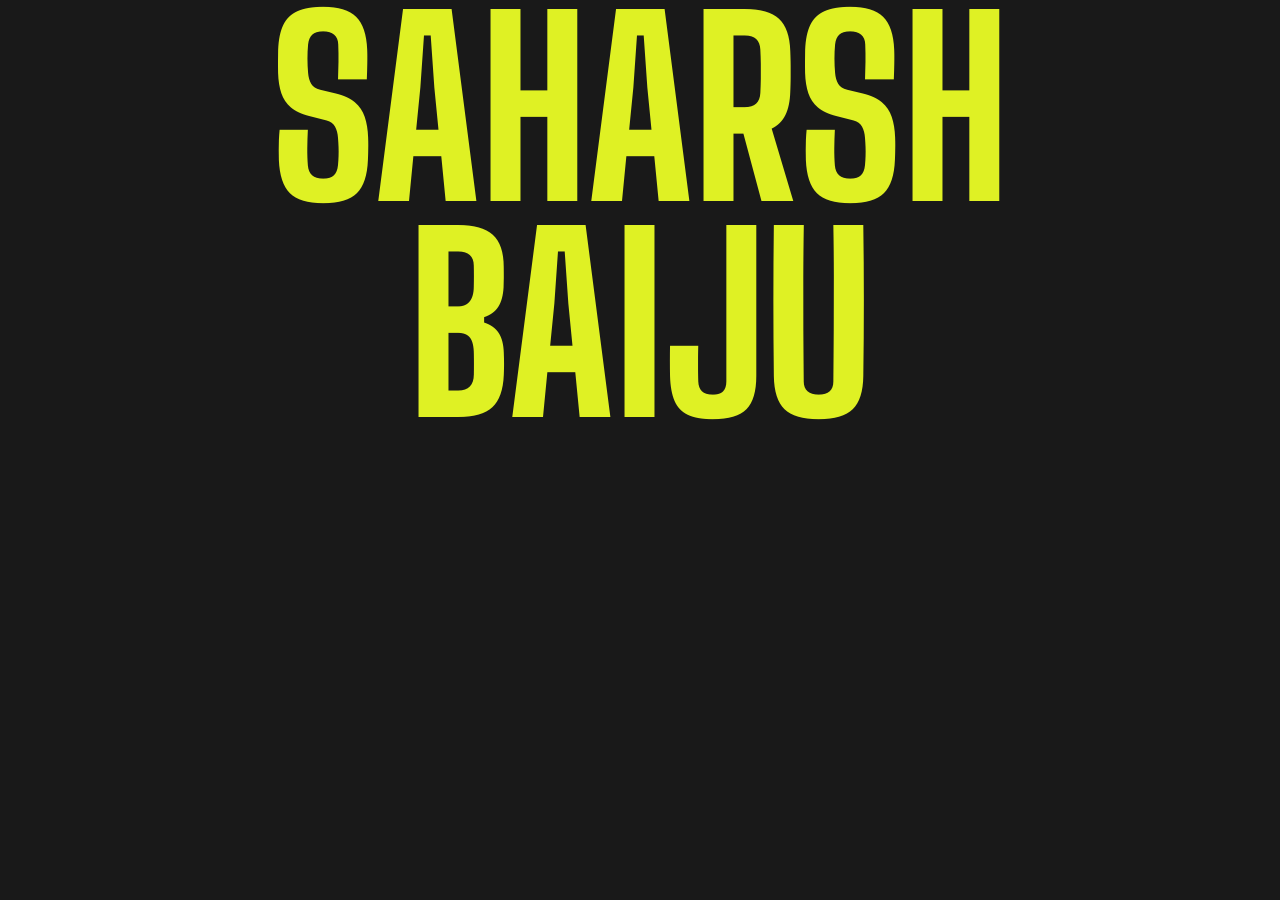
==== index.html @ 1a908688 "name" ====
<!DOCTYPE html>
<html lang="en">
<head>
    <meta charset="UTF-8">
    <meta name="viewport" content="width=device-width, initial-scale=1.0">
    <title>Saharsh Baiju</title>
    <link rel="stylesheet" href="style.css">
</head>
<body>
    <div class="wrapper">
        <nav class="navbar">
            
        </nav>
        <section class="intro">
            <div>
                <!-- <p class="quote">SHAPING SYSTEMS SINCE : 2025</p> -->
                <h1 class="name">SAHARSH</h1>
                <h1 class="name">BAIJU</h1>
            </div>
            
        </section>
        
    </div>
</body>
</html>
---- style.css ----
@import url('https://fonts.googleapis.com/css2?family=Big+Shoulders:opsz,wght@10..72,100..900&family=Doto:wght@100..900&display=swap');
:root{
    --dark-background:#191919;
    --main-text:#DFF124;
}
.lightmode{
    --dark-background:#F0F0F0;
    --main-text:#1f67f1;
}
body{
    margin:0;
    background:var(--dark-background);
}
.intro{
    height: 100vh;
    display: flex;
    flex-direction: column;
}
.wrapper{
    overflow-x:hidden;
    display: block;
    
}

.name{
    color: var(--main-text);
    font-family: "Big Shoulders", sans-serif;
    font-optical-sizing: auto;
    font-weight: 500;
    font-size:240px;
    text-align: center;
    font-weight: bold;
    font-style: normal;
    margin: 0;
    line-height:0.9;

}

@media screen and (max-width:800px) {
    .name{
        font-size: 120px;
    }
}
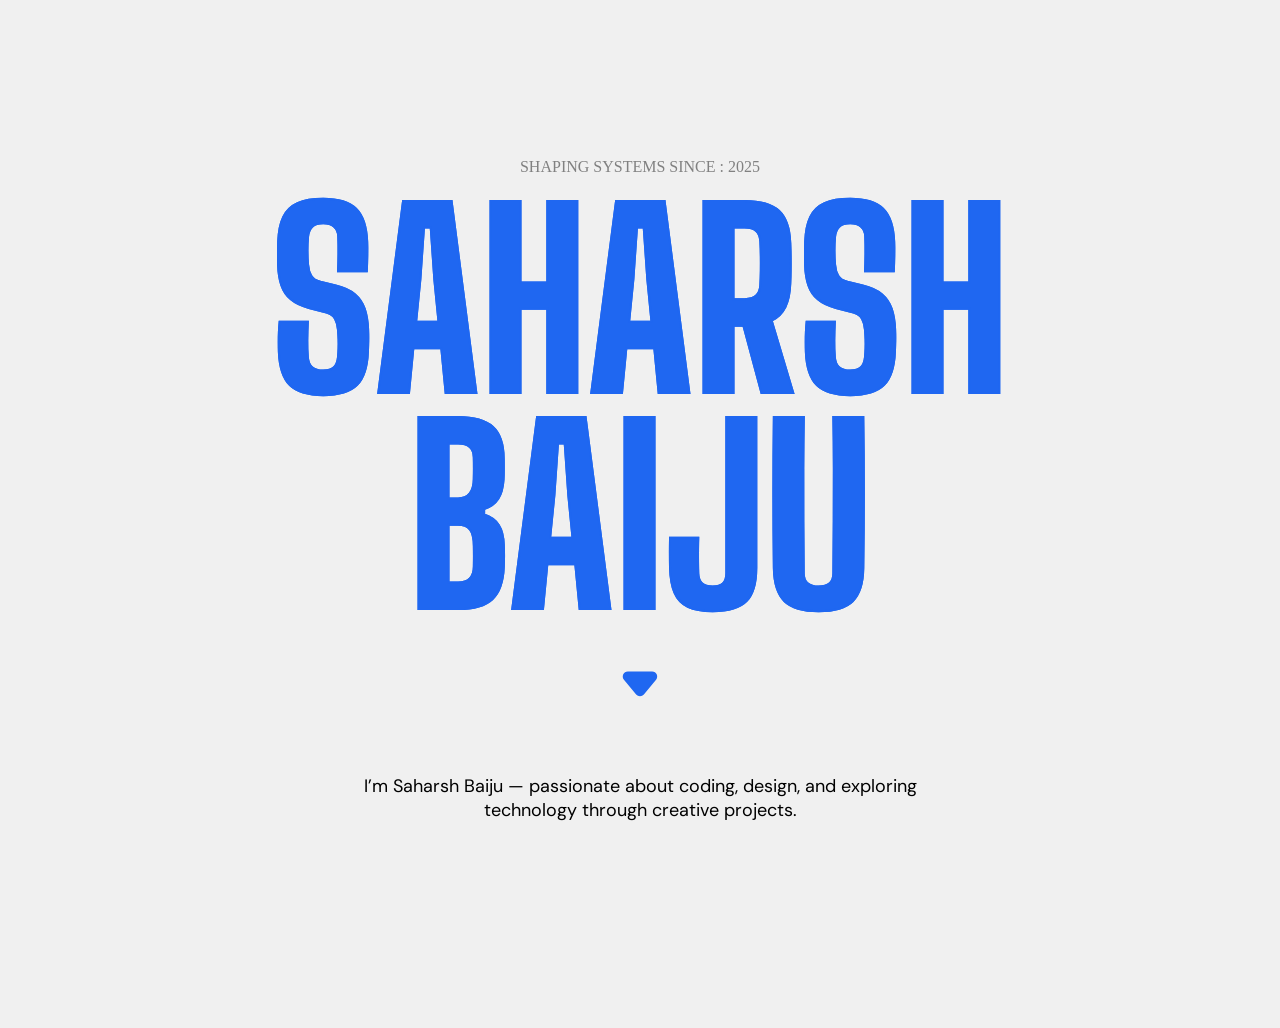
==== commit b9f9b1eb: "home page" ====
--- a/index.html
+++ b/index.html
@@ -6,17 +6,36 @@
     <title>Saharsh Baiju</title>
     <link rel="stylesheet" href="style.css">
 </head>
-<body>
+<body class="lightmode">
+    
+    <div class="loader">
+        <svg width="295" height="338" viewBox="0 0 295 338" fill="none" xmlns="http://www.w3.org/2000/svg">
+            <path d="M0.177144 243.303C-0.0152154 243.673 -0.0525978 244.104 0.0732203 244.502C0.199038 244.9 0.47775 245.232 0.848043 245.424C1.21834 245.616 1.64988 245.654 2.04773 245.528C2.44559 245.402 2.77716 245.123 2.96952 244.753C2.96952 244.753 2.96952 244.753 2.96952 244.753C4.53021 241.827 5.76159 238.736 6.9502 235.72C6.96584 235.68 6.98154 235.64 6.9973 235.6C9.18773 229.932 11.3495 224.275 13.5652 218.632C17.8547 207.682 22.248 196.684 26.6301 185.751C26.7343 185.491 26.8392 185.23 26.9446 184.967C44.2911 141.845 61.7552 98.7061 79.8244 55.8576C80.176 55.0288 80.522 54.2145 80.8622 53.4152C86.6773 40.0451 92.1266 26.3528 99.2036 13.9607C99.7643 13.0572 100.32 12.2163 100.94 11.3366C101.642 10.3346 102.35 9.3489 103.091 8.36812C103.424 7.92667 103.762 7.4831 104.102 7.02925C104.272 6.80122 104.442 6.57246 104.619 6.32334C104.8 6.04697 104.953 5.90568 105.22 5.30358C105.318 5.04527 105.391 4.83108 105.455 4.56468C105.497 4.38926 105.528 4.21244 105.538 4.00991C105.544 3.87117 105.569 3.33122 105.22 2.85036C105.019 2.55529 104.636 2.30695 104.314 2.23397C103.947 2.15243 103.832 2.18222 103.661 2.19577C103.349 2.23586 103.122 2.33327 103.001 2.38482C102.857 2.44771 102.723 2.51787 102.59 2.59491C102.488 2.65403 102.391 2.71487 102.29 2.78094C101.526 3.29379 100.892 3.85586 100.316 4.36904C99.1169 5.45104 98.0089 6.55767 96.9123 7.67613C94.7219 9.91896 92.61 12.2093 90.5162 14.5196C86.3421 19.1372 82.2421 23.837 78.232 28.5733C78.1243 28.7009 78.017 28.8283 77.9101 28.9556C70.0514 38.4014 62.9483 48.5319 57.8282 59.8396C57.8225 59.853 57.8169 59.8663 57.8112 59.8797C56.754 62.6294 55.7269 65.7445 57.4148 69.0212C57.4269 69.0395 57.4392 69.0577 57.4515 69.0758C58.8018 71.4552 62.3285 72.0573 64.5507 71.1254C66.9013 70.3293 68.8555 68.9873 70.7072 67.593C74.2388 64.9305 78.0977 60.9281 80.3662 58.8676C80.2878 58.8897 80.096 58.8934 79.9487 58.8324C79.7998 58.7739 79.7344 58.703 79.7138 58.6832C79.677 58.6391 79.7383 58.7273 79.7792 58.8388C79.8725 59.0737 79.9592 59.4047 80.032 59.7452C80.4029 61.5885 80.4473 63.6452 80.5523 65.6566C80.5884 66.409 80.627 67.1633 80.6812 67.9224C81.3735 78.4426 82.0263 89.0625 83.292 99.6069C83.3645 100.219 83.4402 100.843 83.5163 101.455C85.7274 119.151 89.1205 136.624 92.8211 154.013C92.9001 154.382 92.9796 154.754 93.0595 155.126C97.5228 175.782 102.369 196.334 107.641 216.797C107.903 217.802 108.165 218.804 108.425 219.784C108.448 219.873 108.471 219.96 108.494 220.048C110.527 227.153 112.733 234.084 116.276 240.95C116.278 240.954 116.281 240.958 116.284 240.962C116.421 241.163 116.569 241.367 116.76 241.574C116.96 241.768 117.155 242.028 117.699 242.169C117.974 242.238 118.349 242.163 118.569 242.018C118.794 241.877 118.918 241.725 119.017 241.596C119.209 241.335 119.312 241.117 119.416 240.921C119.51 240.742 119.528 240.532 119.467 240.339C119.406 240.146 119.271 239.985 119.091 239.891C118.912 239.798 118.702 239.779 118.509 239.84C118.316 239.901 118.155 240.036 118.061 240.216C118.061 240.216 118.061 240.216 118.061 240.216C117.961 240.409 117.866 240.586 117.796 240.678C117.763 240.724 117.736 240.739 117.774 240.713C117.806 240.684 117.952 240.654 118.011 240.674C118.123 240.716 117.975 240.651 117.88 240.535C117.773 240.419 117.657 240.266 117.548 240.104C117.546 240.101 117.543 240.098 117.541 240.094C114.349 233.897 113.657 226.183 111.7 219.203C111.677 219.115 111.654 219.028 111.631 218.94C111.375 217.964 111.116 216.966 110.858 215.965C105.651 195.559 100.862 175.003 96.4123 154.407C96.3326 154.035 96.2534 153.665 96.1746 153.296C92.4842 135.958 89.1081 118.566 86.9161 101.032C86.8407 100.425 86.765 99.8076 86.6921 99.2011C85.4173 88.745 84.5975 78.2547 83.7801 67.6835C83.7166 66.9175 83.6333 66.1561 83.535 65.392C83.2593 63.3341 82.9516 61.3311 82.4682 59.1889C82.3658 58.7728 82.2601 58.3654 82.0555 57.8813C81.9444 57.6368 81.8364 57.3821 81.5394 57.0427C81.3915 56.8811 81.173 56.6845 80.8435 56.5552C80.5167 56.4222 80.1236 56.4187 79.8571 56.4822C75.1164 60.0174 73.1196 63.1424 69.4331 65.9633C66.2465 68.5477 61.2392 71.6097 59.0006 68.0129C58.9948 68.0044 58.989 67.9958 58.9831 67.9869C57.9321 66.1075 58.5992 63.0417 59.6342 60.6565C59.6393 60.6446 59.6445 60.6326 59.6497 60.6206C64.6857 49.6931 71.7686 39.6133 79.6002 30.3882C79.7068 30.2636 79.8139 30.1389 79.9214 30.014C83.9533 25.3441 88.1148 20.716 92.3402 16.1996C94.4588 13.9406 96.5974 11.7047 98.7869 9.54341C99.8801 8.46809 100.987 7.40441 102.124 6.41627C102.657 5.95534 103.285 5.43523 103.799 5.10844C103.917 5.03282 104.053 4.95964 104.1 4.94277C104.117 4.93326 104.131 4.94358 103.997 4.96466C103.921 4.96888 103.868 4.99258 103.619 4.93767C103.397 4.89 103.095 4.69675 102.949 4.47959C102.696 4.10629 102.751 3.86843 102.742 3.86756C102.744 3.83086 102.744 3.84943 102.73 3.90004C102.709 3.98057 102.668 4.10473 102.599 4.27622C102.635 4.19457 102.578 4.30832 102.524 4.38453C102.466 4.47158 102.396 4.56963 102.321 4.67146C102.17 4.87655 102.006 5.09006 101.839 5.30546C101.504 5.73649 101.156 6.17735 100.813 6.61684C100.046 7.59547 99.2753 8.56948 98.5172 9.56423C97.8446 10.4411 97.1848 11.3652 96.5856 12.3298C89.1823 25.2745 83.854 38.7426 77.9871 52.1904C77.6459 52.9908 77.2989 53.8063 76.9465 54.6361C58.8379 97.5241 41.3472 140.642 23.9926 183.783C23.8871 184.046 23.7822 184.308 23.6779 184.568C19.2938 195.505 14.9119 206.514 10.6261 217.482C8.41511 223.127 6.23995 228.83 4.06657 234.454C4.051 234.494 4.03549 234.534 4.02004 234.573C2.8377 237.572 1.665 240.515 0.177144 243.303Z" fill="#DDFF11"/>
+            <path d="M118.769 174.558C118.946 174.305 119.015 173.992 118.962 173.688C118.908 173.383 118.736 173.113 118.483 172.935C118.23 172.758 117.917 172.688 117.612 172.742C117.308 172.796 117.038 172.968 116.86 173.221C116.86 173.221 116.86 173.221 116.86 173.221C112.563 180.514 112.11 188.679 112.81 196.611C112.821 196.709 112.833 196.807 112.844 196.904C112.87 197.096 112.911 197.328 113.078 197.619C113.232 197.906 113.623 198.233 113.998 198.318C114.753 198.474 115.087 198.242 115.38 198.116C115.935 197.814 116.28 197.471 116.603 197.041C116.662 196.96 116.719 196.876 116.773 196.787C118.978 190.012 118.62 184.282 119.308 178.097C119.32 177.956 119.331 177.814 119.343 177.672C119.357 177.506 119.366 177.416 119.384 177.299C119.386 177.268 119.413 177.191 119.371 177.328C119.364 177.346 119.356 177.369 119.343 177.398C119.336 177.413 119.329 177.429 119.32 177.447C119.302 177.483 119.268 177.546 119.216 177.617C119.115 177.75 118.891 178.028 118.403 178.124C118.175 178.172 117.889 178.13 117.74 178.073C117.596 178.023 117.485 177.956 117.401 177.895C117.078 177.637 117.062 177.507 117.019 177.441C117.002 177.403 116.996 177.388 116.991 177.375C116.976 177.326 117.021 177.507 117.037 177.609C117.061 177.743 117.081 177.871 117.102 178.019C117.185 178.593 117.253 179.188 117.32 179.788C117.453 180.998 117.574 182.201 117.704 183.42C117.835 184.637 117.969 185.852 118.133 187.086C118.216 187.702 118.304 188.315 118.416 188.951C118.472 189.265 118.534 189.586 118.614 189.925C118.724 190.3 118.701 190.518 119.099 191.222C119.3 191.522 119.59 191.877 120.135 192.112C120.681 192.361 121.405 192.271 121.8 192.067C122.612 191.649 122.866 191.195 123.151 190.802C123.647 190.033 123.924 189.327 124.188 188.608C124.447 187.882 124.662 187.157 124.858 186.434C126.938 178.038 127.876 169.708 129.075 161.327C129.154 160.75 129.235 160.154 129.315 159.562C130.139 153.498 130.913 147.413 131.666 141.337C133.589 125.758 135.389 110.167 137.066 94.569C137.096 94.2899 137.125 94.0119 137.155 93.7353C138.716 78.8105 140.282 63.8748 140.864 48.826C140.866 48.7628 140.868 48.6999 140.87 48.637C141.013 42.3532 141.274 36.109 139.988 29.6757C139.981 29.6486 139.975 29.6217 139.968 29.595C139.769 28.8479 139.602 28.1092 139.028 27.2452C138.764 26.8454 138.095 26.2065 137.212 26.2643C136.395 26.3322 135.983 26.6944 135.629 26.9619C135.553 27.0242 135.481 27.0861 135.411 27.1494C130.89 31.9053 129.765 37.7935 127.789 43.2344C127.742 43.3811 127.694 43.5288 127.646 43.6776C124.707 53.2169 123.202 62.96 121.974 72.7132C121.939 73.0069 121.903 73.3024 121.868 73.5996C119.946 90.0198 119.439 106.54 119.747 123.027C119.757 123.561 119.769 124.098 119.781 124.638C120.218 142.424 121.488 160.151 123.062 177.836C123.134 178.64 123.21 179.436 123.286 180.214C123.654 183.881 124.028 187.496 124.549 191.186C124.612 191.611 124.681 192.042 124.772 192.496C124.817 192.719 124.868 192.953 124.947 193.222C124.992 193.366 125.031 193.499 125.135 193.716C125.19 193.824 125.257 193.958 125.417 194.14C125.556 194.318 125.974 194.595 126.32 194.625C127.306 194.871 128.762 194.11 129.163 193.294C129.658 192.495 129.818 191.791 129.974 191.106C130.255 189.744 130.354 188.466 130.472 187.201C130.694 184.678 130.906 182.21 131.474 179.87C131.595 179.369 131.745 178.878 131.918 178.403C132.278 177.42 132.751 176.458 133.259 175.613C133.491 175.213 133.851 174.767 133.947 174.715C134.27 174.478 134.53 174.437 134.5 174.45C134.488 174.452 134.461 174.431 134.506 174.465C134.548 174.498 134.633 174.596 134.712 174.728C135.055 175.298 135.296 176.287 135.446 177.23C135.748 179.166 135.815 181.226 135.834 183.279C135.969 187.584 135.261 190.945 135.891 196.354C136.098 196.919 136.924 197.491 137.533 197.481C138.142 197.511 138.542 197.337 138.874 197.17C139.582 196.786 140.011 196.28 140.361 195.747C140.608 195.358 140.843 194.958 141.07 194.561C144.832 187.841 145.371 180.044 147.398 173.608C147.435 173.515 147.467 173.439 147.491 173.385C147.514 173.325 147.585 173.213 147.496 173.353C147.479 173.375 147.457 173.406 147.418 173.449C147.413 173.453 147.35 173.534 147.208 173.634C147.07 173.727 146.797 173.895 146.349 173.862C145.899 173.846 145.488 173.465 145.439 173.378C145.325 173.234 145.273 173.117 145.239 173.03C145.175 172.854 145.172 172.773 145.165 172.718C145.157 172.595 145.164 172.62 145.161 172.635C145.159 172.661 145.146 172.763 145.136 172.826C144.168 177.71 142.763 182.829 141.571 187.872C141.292 189.068 141.175 190.233 141.143 191.41C141.126 192.173 141.148 192.937 141.246 193.732C141.325 194.322 141.433 194.926 141.766 195.616C141.94 195.958 142.174 196.345 142.642 196.692C143.097 197.048 143.863 197.201 144.4 197.071C144.539 197.043 144.667 197.005 144.781 196.963C146.373 196.225 146.867 195.308 147.543 194.357C147.636 194.213 147.725 194.066 147.81 193.916C148.382 192.911 148.827 191.856 149.174 190.784C150.63 185.234 151.174 180.75 148.998 174.047C148.452 173.616 148.197 173.171 146.914 172.888C146.545 172.841 146.101 172.881 145.67 173.134C145.239 173.396 145.042 173.693 144.888 173.985C144.759 174.242 144.696 174.456 144.644 174.686C144.603 174.871 144.577 175.055 144.56 175.242C145.076 182.891 147.429 188.776 150.466 195.403C150.679 195.876 151.583 196.371 152.131 196.268C152.679 196.217 152.961 196.039 153.206 195.896C153.672 195.598 153.954 195.299 154.221 195.004C154.742 194.412 155.128 193.815 155.484 193.206C155.977 192.362 156.37 191.473 156.716 190.632C157.221 189.397 157.661 188.166 158.096 186.942C161.458 177.26 164.446 167.549 167.502 157.807C168.09 155.919 168.689 153.993 169.293 152.043C180.361 116.234 191.27 80.3213 202.062 44.4361C202.495 42.9932 202.892 41.6657 203.317 40.2343C206.311 29.2073 210.529 18.8076 211.428 6.6985C211.337 5.22972 211.016 3.84767 210.354 2.4728C210.309 2.38227 210.261 2.29071 210.212 2.20026C209.721 1.18324 208.402 0.0846457 207.065 0.0302584C206.62 -0.0108876 206.176 -0.0087676 205.739 0.0287993C204.682 0.120575 203.704 0.415788 202.8 0.778198C193.005 5.8608 186.509 13.7637 178.808 20.5755C177.938 21.3871 177.079 22.2378 176.271 23.1482C173.807 25.9234 172.027 29.0249 170.189 32.023C169.621 32.9642 169.059 33.9128 168.502 34.863C164.684 41.4117 160.99 48.0104 157.424 54.6993C156.965 55.5646 156.508 56.436 156.061 57.3181C152.614 63.8509 150.942 71.0558 149.204 78.0185C149.004 78.8394 148.802 79.6781 148.601 80.5205C144.854 96.4295 141.409 112.384 138.255 128.421C138.134 129.043 138.019 129.652 137.909 130.249C135.654 141.617 134.968 154.074 138.002 165.254C138.096 165.824 138.22 166.392 138.389 166.962C138.848 168.59 139.852 170.207 141.115 171.33C141.573 171.753 142.08 172.104 142.652 172.381C143.192 172.639 143.8 172.823 144.466 172.856C145.155 172.887 145.779 172.747 146.334 172.572C148.588 171.78 150.152 170.483 151.858 169.568C152.201 169.374 152.49 169.287 152.635 169.297C152.808 169.292 153.08 169.485 153.404 169.863C153.685 170.178 153.951 170.498 154.225 170.813C159.84 177.763 159.572 188.228 161.317 197.542C161.339 197.68 161.363 197.81 161.392 197.937C161.407 198 161.422 198.062 161.44 198.124C161.46 198.2 161.49 198.297 161.522 198.384C161.6 198.566 161.622 198.715 161.931 199.085C162.085 199.242 162.265 199.438 162.724 199.568C163.152 199.686 163.601 199.556 163.785 199.46C168.604 190.324 168.591 183.348 168.839 174.708C168.81 174.354 168.691 173.686 168.029 173.239C167.371 172.835 166.843 172.941 166.502 173.003C165.805 173.174 165.388 173.439 164.932 173.787C164.369 174.238 163.792 174.863 163.492 175.711C163.395 175.987 163.335 176.281 163.314 176.57C163.244 177.521 163.582 178.492 164.244 179.199C164.535 179.512 164.883 179.76 165.242 179.938C165.743 180.186 166.256 180.378 166.758 180.541C167.693 180.844 168.598 181.064 169.386 181.307C170.24 181.567 170.879 181.9 171.248 182.393C171.904 183.236 172.28 184.49 172.523 185.779C173.156 189.327 172.924 193.18 173.066 197.081C173.084 197.293 173.058 197.451 173.218 197.906C173.267 198.021 173.328 198.177 173.52 198.389C173.688 198.595 174.157 198.855 174.556 198.828C175.317 198.748 175.411 198.496 175.568 198.39C176.021 197.923 176.107 197.673 176.28 197.37C176.577 196.792 176.793 196.242 176.989 195.67C177.088 195.38 177.187 195.072 177.275 194.763C177.623 193.534 177.795 192.335 177.954 191.15C178.346 188.07 178.556 185.033 178.785 181.973C178.888 180.573 178.989 179.17 179.093 177.768C180.22 162.301 180.978 146.852 181.664 131.37C181.715 130.213 181.766 129.041 181.815 127.879C182.673 107.396 183.38 86.9117 183.779 66.4177C183.794 65.5394 183.808 64.6809 183.819 63.835C183.621 58.9298 184.806 54.7332 182.778 49.0248C182.103 48.2456 181.061 47.5791 179.736 47.7923C179.54 47.8288 179.343 47.8897 179.155 47.9749C178.032 48.4985 177.532 49.4948 177.188 50.2676C176.006 53.3766 175.634 56.2892 174.988 59.2508C174.837 60.0002 174.701 60.7521 174.576 61.5054C173.014 71.4367 172.479 81.3816 172.13 91.3319C172.111 91.9259 172.094 92.5358 172.078 93.1413C171.599 113.791 171.906 134.428 172.698 155.051C172.711 155.357 172.723 155.662 172.736 155.965C173.321 169.311 174.149 182.658 175.849 195.967C175.865 196.084 175.881 196.197 175.896 196.307C176.067 197.415 176.182 198.426 176.572 199.713C176.608 199.812 176.641 199.905 176.715 200.05C176.75 200.114 176.809 200.229 176.938 200.37C177.031 200.466 177.146 200.58 177.389 200.675C177.675 200.807 178.158 200.727 178.335 200.604C178.553 200.48 178.658 200.338 178.707 200.276C178.763 200.2 178.804 200.127 178.83 200.076C178.874 199.989 178.907 199.899 178.925 199.844C178.966 199.723 178.987 199.63 179.008 199.537C179.081 199.189 179.111 198.909 179.144 198.618C179.205 198.044 179.247 197.496 179.293 196.947C179.305 196.801 179.317 196.659 179.328 196.512C179.762 191.728 180.041 186.74 181.259 182.368C181.318 182.19 181.392 182.013 181.47 181.86C181.73 181.313 182.306 180.884 182.384 180.904C182.399 180.902 182.342 180.916 182.303 180.906C185.606 181.54 187.188 185.519 187.9 189.259C188.275 191.174 188.481 193.147 188.644 195.156C188.726 196.161 188.794 197.173 188.885 198.21C188.933 198.734 188.984 199.257 189.071 199.82C189.114 200.097 189.169 200.404 189.258 200.725C189.315 200.923 189.354 201.058 189.475 201.32C189.536 201.446 189.605 201.573 189.712 201.716C189.848 201.898 190.043 202.103 190.34 202.258C190.975 202.589 191.644 202.607 192.16 202.525C194.236 202.071 195.234 200.87 196.21 199.734C196.418 199.474 196.619 199.207 196.812 198.936C202.243 190.232 202.173 180.575 203.599 171.415C203.621 171.24 203.642 171.064 203.663 170.886C205.696 152.241 206.272 133.61 206.705 114.95C206.706 114.862 206.708 114.775 206.71 114.687C206.986 98.6864 206.731 82.6926 205.277 66.7124C205.246 66.3882 205.214 66.0712 205.182 65.7615C204.512 61.7637 205.133 58.0634 202.094 53.6612C201.645 53.2559 200.877 53.0123 200.312 53.0479C197.66 53.3943 196.601 55.0039 195.378 56.3121C195.12 56.6225 194.872 56.9389 194.633 57.2606C192.407 60.178 191.602 63.6962 190.89 66.9202C190.8 67.3488 190.715 67.7733 190.63 68.208C188.875 77.5246 187.818 86.8785 187.003 96.2625C186.955 96.8371 186.908 97.403 186.862 97.9784C185.855 110.691 185.383 123.507 186.43 136.312C186.493 137.076 186.564 137.842 186.64 138.605C187.699 149.417 190.202 159.991 192.758 170.393C192.974 171.286 193.188 172.176 193.397 173.063C195.145 180.277 196.538 187.469 198.499 194.808C198.757 195.639 199.044 196.43 199.573 197.393C199.693 197.599 199.853 197.855 200.112 198.115C201.092 199.122 202.667 199.355 203.867 198.881C207.303 197.229 207.712 194.061 208.364 191.577C208.898 188.974 209.097 186.39 209.203 183.819C209.243 182.793 209.25 181.769 209.24 180.748C209.225 179.601 209.03 178.54 208.74 177.493C208.392 176.396 208.128 175.365 207.074 174.211C206.735 173.868 206.164 173.571 205.602 173.55C203.551 173.687 202.96 174.843 202.196 175.702C201.392 176.77 200.783 177.989 200.441 179.301C200.171 180.471 199.949 181.624 200.449 183.098C200.731 183.92 201.646 185.12 202.946 185.209C204.156 185.301 204.989 184.855 205.73 184.458C207.192 183.608 208.326 182.571 209.438 181.519C211.632 179.43 213.595 177.035 215.557 175.094C215.653 175.004 215.772 174.9 215.848 174.842C215.888 174.811 215.931 174.78 215.941 174.775C215.954 174.764 215.945 174.79 215.773 174.836C216.25 174.723 216.678 174.71 216.815 174.758C216.878 174.783 216.79 174.749 216.764 174.703C216.739 174.662 216.775 174.715 216.781 174.863C216.814 175.485 216.461 176.594 216.079 177.546C215.288 179.507 214.251 181.495 213.247 183.474C211.319 187.529 208.786 191.229 208.327 196.501C208.332 196.768 208.356 197.151 208.647 197.592C208.941 198.046 209.489 198.292 209.828 198.337C210.525 198.429 210.85 198.278 211.178 198.176C211.8 197.944 212.254 197.652 212.699 197.317C212.988 197.096 213.26 196.851 213.519 196.563C214.344 195.611 214.742 194.656 215.144 193.723C216.858 189.357 217.652 185.022 218.63 180.705C218.681 180.464 218.732 180.234 218.77 179.901C218.778 179.804 218.79 179.726 218.784 179.532C218.782 179.485 218.779 179.428 218.765 179.337C218.75 179.256 218.74 179.133 218.628 178.894C218.592 178.815 218.445 178.541 218.17 178.346C217.914 178.134 217.364 178.016 217.051 178.098C216.794 178.149 216.634 178.24 216.519 178.314C216.424 178.376 216.373 178.421 216.322 178.467C216.015 178.777 216.03 178.826 215.956 178.932C215.904 179.022 215.865 179.097 215.831 179.165C215.572 179.698 215.422 180.127 215.266 180.61C215.263 180.62 215.26 180.63 215.257 180.639C214.961 181.597 214.788 182.536 214.673 183.47C214.382 185.962 214.444 188.41 214.711 190.845C214.755 191.222 214.865 191.704 215.243 192.175C215.616 192.653 216.245 192.928 216.707 192.978C217.654 193.072 218.218 192.803 218.741 192.563C219.123 192.373 219.454 192.151 219.762 191.906C220.481 191.332 221.136 190.693 221.75 190.024C226.399 184.738 227.876 177.86 227.443 171.042C227.43 170.957 227.43 170.912 227.377 170.722C227.354 170.649 227.326 170.56 227.253 170.423C227.215 170.354 227.166 170.272 227.085 170.174C227.031 170.114 227.038 170.109 226.896 169.983C226.759 169.867 226.553 169.737 226.287 169.671C225.729 169.519 225.168 169.783 224.965 169.97C224.906 170.018 224.859 170.064 224.82 170.106C224.797 170.13 224.787 170.142 224.772 170.16C224.744 170.192 224.721 170.222 224.7 170.25C224.619 170.363 224.579 170.442 224.548 170.507C224.484 170.646 224.477 170.682 224.461 170.725C224.447 170.768 224.437 170.804 224.427 170.839C224.408 170.915 224.403 170.938 224.392 170.986C224.356 171.155 224.338 171.272 224.319 171.391C224.283 171.629 224.256 171.853 224.23 172.071C224.18 172.508 224.14 172.936 224.103 173.366C223.784 177.267 223.661 181.109 223.618 184.984C223.608 186 223.596 187.01 223.582 188.018C223.507 197.947 222.78 207.662 222.817 217.85C222.854 218.671 222.86 219.501 222.846 220.335C222.504 228.508 221.842 236.984 221.609 245.339C221.585 246.062 221.562 246.833 221.541 247.563C221.073 266.68 221.348 285.744 220.977 304.767C220.966 305.239 220.956 305.703 220.945 306.16C220.602 315.389 220.639 325.338 218.558 333.595C218.506 333.712 218.437 333.814 218.324 333.922C217.815 334.442 216.414 334.794 215.079 334.854C214.892 334.866 214.703 334.85 214.504 334.803C209.752 332.609 207.108 324.843 204.733 318.862C204.613 318.538 204.5 318.199 204.397 317.858C201.937 307.903 203.087 296.879 203.452 286.248C203.463 286.016 203.476 285.783 203.489 285.549C204.095 275.65 205.923 265.787 207.988 256.012C208.008 255.922 208.027 255.832 208.046 255.742C210.267 245.398 213.255 235.22 216.629 225.164C216.648 225.108 216.667 225.052 216.686 224.995C216.752 224.798 216.818 224.601 216.884 224.405C220.816 212.545 225.21 200.998 229.202 188.983C229.27 188.756 229.345 188.496 229.408 188.266C230.667 183.731 232.54 179.286 234.838 175.166C234.984 174.907 235.128 174.636 235.27 174.378C235.458 174.041 235.611 173.701 235.745 173.328C235.815 173.129 235.878 172.924 235.927 172.661C235.95 172.526 235.974 172.384 235.972 172.155C235.968 172.037 235.966 171.903 235.902 171.669C235.838 171.469 235.675 170.942 234.991 170.651C234.477 170.43 233.611 170.33 232.909 170.687C232.218 171.03 231.877 171.522 231.63 171.927C231.164 172.745 230.99 173.472 230.831 174.172C230.535 175.577 230.427 176.901 230.344 178.231C230.191 180.876 230.216 183.483 230.188 186.043C230.187 186.093 230.186 186.143 230.186 186.192C230.154 187.249 230.455 188.549 231.182 189.502C231.233 189.572 231.285 189.64 231.337 189.706C231.684 190.132 232.145 190.564 232.841 190.816C233.534 191.082 234.422 190.979 234.998 190.68C235.113 190.625 235.219 190.565 235.321 190.501C241.577 186.636 242.989 177.791 243.216 173.292L240.757 172.515C240.765 172.583 240.773 172.651 240.781 172.72C241.177 176.662 242.771 180.8 245.631 183.747L245.894 183.967C245.912 183.978 245.93 183.988 245.949 183.999C247.35 184.793 248.864 184.629 250.207 184.722C250.291 184.727 250.381 184.695 250.456 184.642C250.53 184.589 250.583 184.519 250.605 184.438C250.627 184.358 250.618 184.271 250.581 184.187C250.544 184.103 250.482 184.03 250.408 183.992C250.408 183.992 250.408 183.992 250.408 183.992C249.19 183.374 248.087 182.529 247.193 181.944C247.181 181.936 247.169 181.928 247.156 181.92L247.419 182.139C245.068 179.436 243.966 176.019 243.582 172.392C243.574 172.329 243.567 172.266 243.56 172.203L243.208 169.038L241.101 171.426C240.854 171.716 240.796 171.941 240.764 172.016C240.727 172.118 240.697 172.23 240.681 172.295C240.648 172.431 240.62 172.577 240.602 172.68C240.559 172.924 240.532 173.125 240.504 173.329C240.447 173.749 240.4 174.128 240.347 174.528C240.245 175.307 240.132 176.077 239.995 176.837C239.723 178.357 239.361 179.845 238.857 181.261C237.862 184.087 236.231 186.656 233.84 188.134C233.818 188.148 233.8 188.158 233.785 188.165C233.697 188.196 233.788 188.173 233.78 188.178C233.774 188.179 233.652 188.104 233.538 187.953C233.51 187.918 233.485 187.883 233.46 187.849C233.136 187.397 233.014 186.911 233.021 186.231C233.022 186.181 233.023 186.129 233.023 186.078C233.054 183.475 233.034 180.911 233.182 178.4C233.259 177.148 233.372 175.904 233.613 174.775C233.73 174.227 233.905 173.67 234.083 173.375C234.166 173.224 234.247 173.195 234.141 173.256C234.023 173.323 233.85 173.276 233.941 173.301C233.656 173.192 233.436 172.973 233.334 172.818C233.226 172.657 233.19 172.545 233.164 172.461C233.12 172.3 233.125 172.242 233.122 172.201C233.122 172.126 233.126 172.137 233.122 172.152C233.116 172.19 233.091 172.281 233.059 172.37C232.997 172.545 232.897 172.733 232.787 172.896C232.615 173.164 232.44 173.443 232.284 173.718C229.844 178.083 227.904 182.654 226.556 187.485C226.5 187.688 226.432 187.925 226.368 188.137C222.474 199.83 217.994 211.607 214.064 223.456C213.998 223.653 213.932 223.85 213.865 224.048C213.846 224.105 213.827 224.162 213.808 224.218C210.409 234.349 207.433 244.652 205.22 255.141C205.201 255.232 205.182 255.323 205.163 255.414C203.119 265.281 201.372 275.242 200.777 285.398C200.764 285.639 200.752 285.879 200.74 286.117C200.435 296.858 199.176 307.613 201.856 318.625C201.973 319.014 202.103 319.405 202.244 319.786C205.021 325.994 206.018 333.467 213.838 337.539C214.271 337.646 214.73 337.7 215.195 337.685C216.797 337.587 218.605 337.587 220.368 336.069C220.736 335.721 221.062 335.276 221.276 334.783C223.853 324.831 223.521 315.732 223.963 306.239C223.976 305.779 223.988 305.312 224 304.838C224.439 285.744 224.358 266.671 224.834 247.655C224.854 246.931 224.878 246.166 224.902 245.451C225.139 237.083 225.788 228.903 226.143 220.392C226.159 219.505 226.152 218.602 226.11 217.7C226.067 208.055 226.728 197.974 226.757 188.055C226.767 187.041 226.772 186.024 226.773 185.001C226.782 181.186 226.849 177.37 227.116 173.609C227.147 173.198 227.181 172.791 227.221 172.396C227.241 172.202 227.264 172.003 227.288 171.828C227.299 171.744 227.314 171.655 227.322 171.613C227.324 171.605 227.325 171.599 227.322 171.61C227.31 171.64 227.338 171.594 227.253 171.791C227.227 171.843 227.193 171.912 227.118 172.016C227.099 172.042 227.077 172.071 227.051 172.101C227.037 172.118 227.027 172.129 227.005 172.153C226.967 172.193 226.922 172.237 226.865 172.284C226.668 172.465 226.114 172.727 225.563 172.576C225.3 172.511 225.097 172.384 224.963 172.27C224.824 172.146 224.831 172.142 224.779 172.084C224.701 171.989 224.655 171.911 224.62 171.848C224.552 171.721 224.529 171.645 224.512 171.589C224.472 171.448 224.479 171.446 224.476 171.427C224.953 177.176 223.606 183.835 219.702 188.144C219.189 188.703 218.617 189.2 218.014 189.651C217.83 189.787 217.642 189.903 217.467 189.989C217.244 190.111 216.983 190.132 217.091 190.127C217.141 190.125 217.363 190.208 217.475 190.357C217.588 190.502 217.575 190.568 217.574 190.528C217.334 188.288 217.291 186.001 217.548 183.818C217.647 183.005 217.785 182.203 218 181.478C218.002 181.471 218.004 181.463 218.007 181.456C218.115 181.096 218.261 180.691 218.386 180.426C218.399 180.398 218.413 180.372 218.416 180.367C218.4 180.377 218.47 180.333 218.244 180.564C218.204 180.6 218.162 180.637 218.078 180.692C217.976 180.758 217.829 180.843 217.583 180.892C217.286 180.971 216.75 180.856 216.504 180.651C216.239 180.463 216.103 180.206 216.071 180.136C215.97 179.919 215.967 179.827 215.956 179.771C215.946 179.709 215.945 179.679 215.944 179.659C215.943 179.579 215.946 179.604 215.944 179.622C215.936 179.721 215.899 179.936 215.861 180.125C214.97 184.421 214.218 188.836 212.692 192.697C212.36 193.493 211.93 194.267 211.501 194.716C211.368 194.857 211.203 195.002 211.029 195.135C210.768 195.336 210.457 195.517 210.245 195.592C210.157 195.637 210.038 195.607 210.292 195.631C210.413 195.641 210.747 195.779 210.916 196.046C211.082 196.302 211.068 196.456 211.072 196.5C211.326 192.793 213.724 188.611 215.623 184.673C216.612 182.676 217.644 180.666 218.497 178.493C218.896 177.377 219.374 176.3 219.339 174.706C219.309 174.278 219.217 173.779 218.886 173.281C218.549 172.762 217.965 172.422 217.491 172.304C216.496 172.073 215.897 172.229 215.203 172.371C214.596 172.552 214.493 172.716 214.282 172.861C214.124 172.987 213.957 173.138 213.833 173.256C211.597 175.515 209.846 177.774 207.777 179.819C205.952 181.715 202.733 184.186 202.524 182.265C202.315 181.747 202.361 180.709 202.591 179.859C202.852 178.856 203.336 177.894 203.98 177.057C204.25 176.706 204.551 176.381 204.852 176.142C205.142 175.897 205.474 175.794 205.467 175.819C205.463 175.825 205.419 175.794 205.473 175.844C205.83 176.217 206.225 177.235 206.434 178.107C206.646 178.973 206.761 179.887 206.733 180.721C206.701 181.719 206.658 182.715 206.612 183.707C206.327 188.36 205.915 194.715 202.925 196.365C202.566 196.494 202.223 196.417 202.023 196.206C202.034 196.219 201.97 196.139 201.919 196.046C201.649 195.561 201.455 194.742 201.24 194.004C199.409 187.009 198.022 179.588 196.292 172.382C196.083 171.486 195.868 170.591 195.652 169.694C193.089 159.267 190.634 148.885 189.597 138.309C189.522 137.563 189.453 136.813 189.391 136.064C188.364 123.515 188.847 110.832 189.85 98.2186C189.896 97.6475 189.942 97.0856 189.991 96.5153C190.797 87.2105 191.787 77.8783 193.451 68.7491C193.531 68.3248 193.611 67.9116 193.695 67.4964C194.367 64.3273 194.932 61.1599 196.679 58.7271C196.879 58.4355 197.088 58.1504 197.305 57.8748C198.216 56.6854 199.583 55.4297 200.376 55.4092C200.529 55.4132 200.491 55.4044 200.585 55.4685C202.069 57.5644 202.413 62.326 202.86 66.0024C202.892 66.3077 202.924 66.6204 202.956 66.9404C204.419 82.7555 204.723 98.7212 204.447 114.644C204.446 114.731 204.444 114.818 204.442 114.905C204.013 133.498 203.151 152.147 201.011 170.56C200.989 170.736 200.967 170.909 200.945 171.08C199.543 180.115 199.15 190.047 194.486 197.277C194.323 197.505 194.154 197.729 193.979 197.947C193.298 198.826 192.279 199.628 191.72 199.699C191.603 199.718 191.596 199.69 191.658 199.721C191.084 195.031 192.98 181.995 182.844 178.336C182.373 178.233 181.862 178.296 181.465 178.45C180.055 179.082 179.733 180.125 179.389 181.008C179.31 181.239 179.238 181.474 179.168 181.693C177.839 186.7 177.709 191.485 177.26 196.347C177.248 196.492 177.237 196.632 177.225 196.776C177.18 197.314 177.129 197.85 177.06 198.364C177.025 198.617 176.984 198.876 176.937 199.06C176.926 199.105 176.913 199.143 176.91 199.148C176.909 199.15 176.911 199.14 176.928 199.103C176.975 199.051 176.916 198.99 177.294 198.734C177.446 198.626 177.891 198.553 178.143 198.671C178.358 198.755 178.447 198.85 178.513 198.916C178.603 199.016 178.617 199.057 178.625 199.068C178.639 199.094 178.626 199.064 178.615 199.026C178.404 198.229 178.269 197.038 178.13 196.004C178.116 195.896 178.102 195.785 178.088 195.671C176.564 182.512 175.927 169.151 175.423 155.861C175.412 155.559 175.401 155.255 175.391 154.95C174.723 134.391 174.574 113.767 175.051 93.2191C175.067 92.6169 175.083 92.0105 175.099 91.42C175.408 81.5278 175.62 71.595 176.952 61.8754C177.059 61.1405 177.173 60.4088 177.297 59.6824C177.838 56.7438 178.176 53.6186 179.1 51.0727C179.35 50.4441 179.688 49.973 180.008 49.8433C180.04 49.8284 180.075 49.817 180.114 49.8093C180.372 49.7417 180.896 49.947 181.227 50.3503C182.256 53.5623 181.796 59.2721 181.842 63.8094C181.832 64.6526 181.82 65.5089 181.806 66.3852C181.442 86.8465 180.784 107.335 179.927 127.798C179.878 128.959 179.826 130.13 179.774 131.286C179.069 146.751 178.171 162.185 176.95 177.602C176.838 179 176.713 180.395 176.579 181.785C176.281 184.82 175.962 187.847 175.52 190.805C175.345 191.938 175.146 193.052 174.855 194.073C174.781 194.333 174.698 194.592 174.607 194.861C174.446 195.332 174.255 195.808 174.048 196.209C173.961 196.392 173.782 196.636 173.846 196.558C173.865 196.541 173.892 196.513 173.97 196.465C174.048 196.421 174.19 196.326 174.503 196.313C174.832 196.289 175.234 196.514 175.357 196.671C175.502 196.832 175.531 196.924 175.555 196.977C175.617 197.167 175.574 197.055 175.579 196.987C175.429 193.229 175.694 189.346 174.982 185.314C174.687 183.831 174.25 182.257 173.116 180.871C172.258 179.83 171.024 179.36 170.033 179.089C169.087 178.831 168.218 178.703 167.435 178.447C167.017 178.312 166.625 178.149 166.265 177.953C166.124 177.874 166.013 177.781 165.927 177.677C165.734 177.447 165.677 177.106 165.729 176.801C165.745 176.706 165.769 176.62 165.801 176.534C165.893 176.277 166.12 175.992 166.467 175.723C166.64 175.583 166.936 175.443 167.021 175.434C167.065 175.414 166.972 175.502 166.656 175.32C166.51 175.229 166.41 175.078 166.378 174.999C166.344 174.915 166.346 174.889 166.345 174.895C166.473 182.138 164.314 191.671 162.613 196.982C162.724 196.922 163.064 196.818 163.399 196.91C163.754 197.011 163.873 197.154 163.962 197.243C164.129 197.447 164.089 197.441 164.096 197.439C164.08 197.392 164.053 197.288 164.025 197.113C162.191 187.877 162.886 177.518 156.252 169.041C155.924 168.666 155.558 168.326 155.174 168.007C154.6 167.527 153.754 166.947 152.644 166.946C151.823 166.952 151.2 167.265 150.713 167.538C148.887 168.577 147.237 169.869 145.643 170.403C145.267 170.524 144.911 170.568 144.622 170.534C144.337 170.502 144.022 170.394 143.71 170.233C143.381 170.064 143.059 169.829 142.788 169.562C141.808 168.622 141.183 167.542 140.806 166.245C140.674 165.795 140.572 165.328 140.494 164.846C137.497 153.409 138.255 142.146 140.481 130.726C140.591 130.137 140.706 129.536 140.826 128.922C144 112.952 147.493 96.9976 151.227 81.1462C151.427 80.3073 151.627 79.4725 151.825 78.656C153.56 71.6852 155.158 64.7485 158.447 58.524C158.88 57.6667 159.33 56.8094 159.785 55.9516C163.323 49.3132 167.015 42.7178 170.808 36.2123C171.36 35.2688 171.915 34.3263 172.472 33.3939C174.287 30.3932 176.009 27.3701 178.225 24.8836C178.961 24.0538 179.758 23.2625 180.591 22.4848C188.163 15.7197 195.244 7.57066 203.771 3.19686C204.505 2.90171 205.246 2.70508 205.95 2.65502C206.241 2.634 206.524 2.63913 206.799 2.67047C207.283 2.74066 207.518 2.92642 207.845 3.49611C207.876 3.55225 207.906 3.61124 207.936 3.67115C208.389 4.60085 208.669 5.75874 208.728 6.8415C207.94 17.3963 203.665 28.6475 200.687 39.4523C200.262 40.8812 199.866 42.2066 199.434 43.6475C188.645 79.5211 177.736 115.438 166.674 151.231C166.07 153.18 165.473 155.105 164.886 156.992C161.84 166.718 158.856 176.466 155.533 186.033C155.106 187.235 154.66 188.438 154.187 189.593C153.86 190.386 153.521 191.147 153.118 191.835C152.827 192.337 152.505 192.817 152.176 193.189C152.018 193.37 151.836 193.531 151.76 193.575C151.732 193.601 151.715 193.567 151.942 193.54C152.053 193.531 152.258 193.55 152.445 193.652C152.634 193.751 152.751 193.896 152.802 193.982C150.206 188.445 147.645 181.309 147.28 175.489C147.292 175.312 147.345 175.165 147.322 175.223C147.303 175.257 147.249 175.369 147.056 175.487C146.862 175.603 146.656 175.61 146.572 175.597C146.425 175.566 146.565 175.594 146.693 175.688C146.844 175.791 146.973 175.895 147.161 176.065C147.525 179.304 148.144 185.615 146.628 189.964C146.332 190.89 145.959 191.779 145.494 192.599C145.433 192.709 145.367 192.817 145.299 192.924C144.883 193.613 144.124 194.394 143.867 194.466C143.862 194.468 143.864 194.467 143.879 194.464C143.922 194.44 144.153 194.483 144.204 194.537C144.262 194.584 144.205 194.543 144.156 194.435C144.048 194.215 143.953 193.818 143.907 193.41C143.837 192.795 143.82 192.132 143.836 191.476C143.862 190.462 143.97 189.433 144.19 188.492C145.374 183.438 146.724 178.532 147.767 173.224C147.78 173.135 147.802 172.977 147.812 172.852C147.819 172.742 147.83 172.689 147.814 172.474C147.804 172.385 147.796 172.277 147.725 172.082C147.687 171.985 147.631 171.861 147.512 171.711C147.46 171.619 147.038 171.229 146.579 171.213C146.121 171.179 145.836 171.351 145.686 171.453C145.532 171.561 145.449 171.662 145.442 171.669C145.393 171.724 145.358 171.769 145.329 171.809C145.018 172.31 145.044 172.363 144.929 172.62C142.654 179.987 142.2 187.17 138.777 193.252C138.577 193.603 138.358 193.943 138.132 194.268C137.964 194.511 137.731 194.71 137.611 194.768C137.564 194.799 137.539 194.77 137.717 194.773C137.802 194.778 137.956 194.814 138.092 194.909C138.23 195.002 138.317 195.132 138.35 195.206C138.255 192.326 138.585 187.305 138.522 183.255C138.493 181.131 138.426 179.004 138.077 176.802C137.878 175.7 137.69 174.583 136.98 173.35C136.625 172.757 135.92 171.939 134.787 171.818C133.665 171.737 133.023 172.16 132.429 172.551C131.622 173.176 131.354 173.701 131 174.252C130.349 175.35 129.935 176.483 129.591 177.648C129.43 178.2 129.29 178.755 129.156 179.307C128.533 181.881 128.299 184.466 128.045 186.969C127.916 188.213 127.791 189.462 127.542 190.571C127.42 191.116 127.244 191.64 127.053 191.921C126.96 192.059 126.891 192.101 126.875 192.105C126.857 192.109 126.824 192.126 126.68 192.105C126.92 192.122 127.244 192.338 127.314 192.439C127.407 192.545 127.419 192.585 127.428 192.599C127.439 192.622 127.416 192.567 127.399 192.502C127.362 192.371 127.322 192.184 127.288 192.004C127.218 191.628 127.159 191.222 127.104 190.822C126.651 187.27 126.393 183.608 126.075 179.959C126.009 179.182 125.941 178.387 125.87 177.585C124.337 159.945 123.099 142.25 122.693 124.573C122.682 124.038 122.671 123.504 122.662 122.973C122.382 106.591 122.932 90.1904 124.835 73.9504C124.87 73.6555 124.905 73.3623 124.94 73.0709C126.151 63.4153 127.314 53.6502 129.987 44.413C130.032 44.2643 130.077 44.1167 130.122 43.9703C131.904 38.5972 133.237 32.4829 136.868 28.7684C136.915 28.7261 136.96 28.6873 137.005 28.6513C137.198 28.4798 137.411 28.4165 137.315 28.441C137.268 28.4479 137.169 28.4133 137.163 28.4037C137.151 28.3942 137.198 28.4308 137.249 28.5053C137.478 28.8283 137.696 29.4894 137.848 30.1154C137.853 30.1385 137.859 30.1618 137.865 30.1853C139.034 36.0276 138.809 42.3856 138.655 48.5621C138.652 48.6243 138.65 48.6867 138.648 48.7492C138.069 63.6682 136.508 78.5976 134.943 93.4989C134.914 93.7752 134.884 94.0528 134.854 94.3316C133.172 109.911 131.326 125.49 129.352 141.046C128.579 147.114 127.784 153.189 126.942 159.235C126.86 159.826 126.776 160.42 126.694 160.994C125.458 169.31 124.287 177.731 122.195 185.693C122.003 186.363 121.794 187.022 121.56 187.643C121.333 188.245 121.072 188.832 120.799 189.247C120.678 189.455 120.467 189.605 120.615 189.511C120.685 189.464 121.011 189.411 121.219 189.513C121.425 189.606 121.451 189.685 121.452 189.68C121.526 189.808 121.465 189.705 121.439 189.61C121.41 189.522 121.373 189.385 121.345 189.267C121.283 189.013 121.226 188.732 121.174 188.451C121.068 187.88 120.978 187.295 120.893 186.704C120.723 185.515 120.575 184.317 120.43 183.111C120.285 181.902 120.147 180.702 119.994 179.473C119.917 178.86 119.841 178.258 119.741 177.617C119.714 177.45 119.69 177.302 119.655 177.121C119.639 177.038 119.622 176.954 119.597 176.846C119.572 176.744 119.555 176.656 119.488 176.466C119.471 176.419 119.454 176.377 119.423 176.31C119.356 176.192 119.316 176.028 118.971 175.753C118.88 175.687 118.764 175.617 118.614 175.565C118.459 175.506 118.164 175.463 117.929 175.512C117.426 175.611 117.186 175.9 117.071 176.053C117.011 176.134 116.97 176.211 116.946 176.259C116.934 176.283 116.924 176.305 116.914 176.326C116.896 176.367 116.882 176.405 116.87 176.439C116.778 176.724 116.782 176.793 116.761 176.908C116.727 177.163 116.721 177.259 116.705 177.469C116.695 177.612 116.685 177.754 116.675 177.895C116.156 183.847 116.152 190.639 114.706 195.543C114.689 195.571 114.67 195.601 114.649 195.631C114.54 195.791 114.348 195.972 114.26 196.024C114.233 196.064 114.198 195.977 114.591 196.046C114.788 196.087 115.024 196.289 115.087 196.419C115.161 196.552 115.156 196.604 115.159 196.613C115.147 196.522 115.135 196.43 115.124 196.339C114.405 188.963 115.089 180.697 118.769 174.558Z" fill="#DDFF11"/>
+            <path d="M26.7778 240.289C26.411 240.287 26.0586 240.432 25.7981 240.69C25.5375 240.948 25.3903 241.299 25.3887 241.666C25.3871 242.033 25.5313 242.385 25.7896 242.646C26.0479 242.906 26.399 243.054 26.7659 243.055C26.7659 243.055 26.7659 243.055 26.7659 243.055C28.8203 243.084 30.9759 242.98 33.0351 242.752C33.3295 242.721 33.6167 242.688 33.9107 242.654C33.911 242.654 33.9113 242.654 33.9116 242.654C43.2853 241.4 52.4946 240.034 61.7878 238.64C61.7881 238.64 61.7883 238.64 61.7886 238.64C88.5754 234.564 115.339 230.013 141.933 224.659C143.936 224.256 145.939 223.848 147.942 223.435C148 223.423 148.052 223.39 148.085 223.341C148.119 223.293 148.132 223.233 148.122 223.175C148.112 223.117 148.079 223.065 148.031 223.031C147.983 222.996 147.923 222.983 147.865 222.991C147.865 222.991 147.865 222.991 147.865 222.991C145.841 223.282 143.818 223.572 141.796 223.862C114.952 227.712 88.1082 231.504 61.321 235.58C61.3207 235.58 61.3205 235.58 61.3202 235.58C52.0499 236.972 42.778 238.677 33.5881 239.906C33.5878 239.906 33.5876 239.907 33.5873 239.907C33.3027 239.94 33.0253 239.971 32.7421 240.001C30.7391 240.221 28.8096 240.316 26.7778 240.289Z" fill="#DDFF11"/>
+            <path d="M161.232 220.797C161.144 220.789 161.058 220.817 160.991 220.873C160.924 220.93 160.882 221.01 160.875 221.097C160.867 221.185 160.895 221.271 160.951 221.338C161.007 221.405 161.088 221.447 161.175 221.455C161.175 221.455 161.175 221.455 161.175 221.455C161.193 221.456 161.21 221.457 161.227 221.459C161.541 221.486 161.854 221.513 162.167 221.539C162.184 221.541 162.202 221.542 162.219 221.544C162.306 221.551 162.393 221.524 162.46 221.467C162.527 221.411 162.569 221.33 162.576 221.243C162.584 221.156 162.556 221.069 162.5 221.002C162.443 220.935 162.363 220.894 162.275 220.886C162.275 220.886 162.275 220.886 162.275 220.886C162.258 220.885 162.241 220.883 162.223 220.882C161.91 220.855 161.597 220.828 161.284 220.801C161.266 220.8 161.249 220.798 161.232 220.797Z" fill="#DDFF11"/>
+            <path d="M161.203 221.126L162.247 221.215" stroke="#DDFF11" stroke-width="2" stroke-linecap="round"/>
+            <path d="M174.885 219.115C174.842 219.109 174.798 219.12 174.764 219.146C174.729 219.172 174.706 219.21 174.7 219.253C174.694 219.296 174.705 219.339 174.73 219.374C174.756 219.409 174.795 219.432 174.838 219.438C174.838 219.438 174.838 219.438 174.838 219.438C174.865 219.442 174.892 219.446 174.92 219.45C175.412 219.522 175.904 219.593 176.396 219.665C176.423 219.669 176.451 219.673 176.478 219.677C176.521 219.683 176.564 219.672 176.599 219.646C176.634 219.62 176.657 219.582 176.663 219.539C176.669 219.496 176.658 219.453 176.632 219.418C176.606 219.383 176.568 219.36 176.525 219.354C176.525 219.354 176.525 219.354 176.525 219.354C176.498 219.35 176.47 219.346 176.443 219.342C175.951 219.27 175.459 219.199 174.967 219.127C174.939 219.123 174.912 219.119 174.885 219.115Z" fill="#DDFF11"/>
+            <path d="M174.861 219.277L176.501 219.515" stroke="#DDFF11" stroke-width="2" stroke-linecap="round"/>
+            <path d="M188.029 217.743C187.646 217.825 187.312 218.057 187.099 218.386C186.887 218.715 186.813 219.115 186.896 219.498C186.978 219.881 187.21 220.216 187.539 220.428C187.868 220.641 188.268 220.714 188.651 220.632C188.651 220.632 188.651 220.632 188.651 220.632C190.398 220.254 192.152 219.888 193.906 219.525C196.314 219.027 198.708 218.538 201.125 218.048C201.118 218.049 201.118 218.049 201.118 218.049C212.064 215.874 223.073 214.009 234.088 212.122C234.088 212.122 234.088 212.122 234.088 212.122C252.468 208.987 270.846 205.676 289.165 202.018C290.927 201.666 292.688 201.312 294.448 200.955C294.507 200.943 294.559 200.91 294.594 200.861C294.629 200.813 294.644 200.752 294.634 200.694C294.625 200.635 294.593 200.582 294.545 200.546C294.496 200.51 294.436 200.495 294.377 200.502C294.377 200.502 294.377 200.502 294.377 200.502C292.592 200.701 290.807 200.904 289.022 201.111C270.464 203.27 251.96 205.832 233.549 208.973C233.549 208.973 233.549 208.973 233.549 208.973C222.514 210.863 211.519 212.97 200.544 215.151C200.544 215.151 200.544 215.151 200.544 215.151C198.118 215.643 195.721 216.132 193.307 216.631C191.55 216.995 189.785 217.364 188.029 217.743Z" fill="#DDFF11"/>
+        </svg>
+    </div>
     <div class="wrapper">
         <nav class="navbar">
             
         </nav>
         <section class="intro">
             <div>
-                <!-- <p class="quote">SHAPING SYSTEMS SINCE : 2025</p> -->
+                <p class="quote">SHAPING SYSTEMS SINCE : 2025</p>
                 <h1 class="name">SAHARSH</h1>
                 <h1 class="name">BAIJU</h1>
             </div>
+            <svg class="icon" viewBox="0 0 24 24" fill="currentColor">
+                <path fill-rule="evenodd"
+                d="M18.425 10.271C19.499 8.967 18.57 7 16.88 7H7.12c-1.69 0-2.618 1.967-1.544 3.271l4.881 5.927a2 2 0 0 0 3.088 0l4.88-5.927Z"
+                clip-rule="evenodd"/>
+            </svg>
+            <p class="brief description">I’m Saharsh Baiju — passionate about coding, design, and exploring technology through creative projects.</p>
             
         </section>
         
--- a/style.css
+++ b/style.css
@@ -1,27 +1,66 @@
-@import url('https://fonts.googleapis.com/css2?family=Big+Shoulders:opsz,wght@10..72,100..900&family=Doto:wght@100..900&display=swap');
+@import url('https://fonts.googleapis.com/css2?family=Big+Shoulders:opsz,wght@10..72,100..900&family=DM+Sans:ital,opsz,wght@0,9..40,100..1000;1,9..40,100..1000&family=Doto:wght@100..900&display=swap');
 :root{
     --dark-background:#191919;
     --main-text:#DFF124;
+    --quote-text:#F0F0F080;
+    --description-text:#F0F0F0;
 }
 .lightmode{
     --dark-background:#F0F0F0;
     --main-text:#1f67f1;
+    --quote-text:#12121280;
+    --description-text:black;
 }
 body{
     margin:0;
     background:var(--dark-background);
 }
 .intro{
-    height: 100vh;
-    display: flex;
-    flex-direction: column;
+    height:100vh;
+    display:flex;
+    flex-direction:column;
+    padding-top:10vw;
+    align-items: center;
+    
 }
 .wrapper{
     overflow-x:hidden;
     display: block;
     
 }
+.navbar{
+    width: 100%;
+    height: clamp(60px, 6vw, 120px);
+    min-height: 30px;
+    margin-bottom: 10px;
+    background: var(--dark-background);
+    position: fixed;
+    top: 0;
+    left: 0;
+    z-index: 10;
+}
+.quote{
+    margin-top: 30px ;
+    text-align: center;
+    color:var(--quote-text);    
+}
+.icon{
+    color:var(--main-text);
+    width: 60px;
+    margin-top:30px;
+    
+}
+.description{
+    color:var(--description-text);
+    font-family: "DM Sans", sans-serif;
 
+}
+.brief{
+    margin:60px;
+    text-align: center;
+    width: clamp(200px, 65vw, 600px);
+    font-size: clamp(10px,4vw,18px);
+}
 .name{
     color: var(--main-text);
     font-family: "Big Shoulders", sans-serif;
@@ -33,11 +72,95 @@
     font-style: normal;
     margin: 0;
     line-height:0.9;
-
+    -webkit-text-stroke: 2px var(--main-text);
+    color: transparent;
+    background-repeat: no-repeat;
+    background-image: linear-gradient(var(--main-text),var(--main-text));
+    -webkit-background-clip: text;
+    background-position: -1100px 0;
+    animation: backcolor 3s linear forwards;
+    animation-delay: 2s;
+    
+}
+.diamond{
+    width:60px;
+    color:var(--main-text)
+}
+/* ------------------- */
+.loader{
+    position:fixed;
+    inset:0;
+    background:var(--dark-background);
+    display:flex;
+    justify-content:center;
+    align-items:center;
+    z-index: 50;
+    background: var(--dark-background);
+    animation:loaderExit 0.8s ease 2.5s forwards;
 }
 
-@media screen and (max-width:800px) {
+/* signature draw */
+.loader svg path{
+    fill: none;
+    stroke: var(--main-text);
+    stroke-width: 3;
+    stroke-linecap: round;
+    stroke-linejoin: round;
+
+    stroke-dasharray: 3000;
+    stroke-dashoffset: 6000;
+
+    animation: drawSignature 2s ease forwards;
+}
+
+/* handwriting effect */
+@keyframes drawSignature{
+    to{
+        stroke-dashoffset:685;
+    }
+}
+
+/* loader zoom disappear */
+@keyframes loaderExit{
+    0%{
+        opacity:1;
+        transform:scale(1);
+    }
+    100%{
+        opacity:0;
+        transform:scale(4);
+    }
+}
+/* ----------------------------------- */
+@keyframes backcolor {
+    0%{
+        opacity: 0.2;
+    }
+    100%{
+        opacity:1;
+        background-position: 0 0;
+        
+    }
+}
+
+@media screen and (max-width:710px) {
     .name{
-        font-size: 120px;
+        font-size: 110px;
+        background-position: -600px 0;
+        animation: backcolor 4s linear forwards;
+        animation-delay: 2.4s;
     }
+    @keyframes backcolor {
+        0%{
+            opacity: 0.2;
+        }
+    100%{
+        background-position: 0 0;
+        opacity:1;
+    }}
+
+    .quote{
+        font-size: 13px;
+    }
+    
 }
